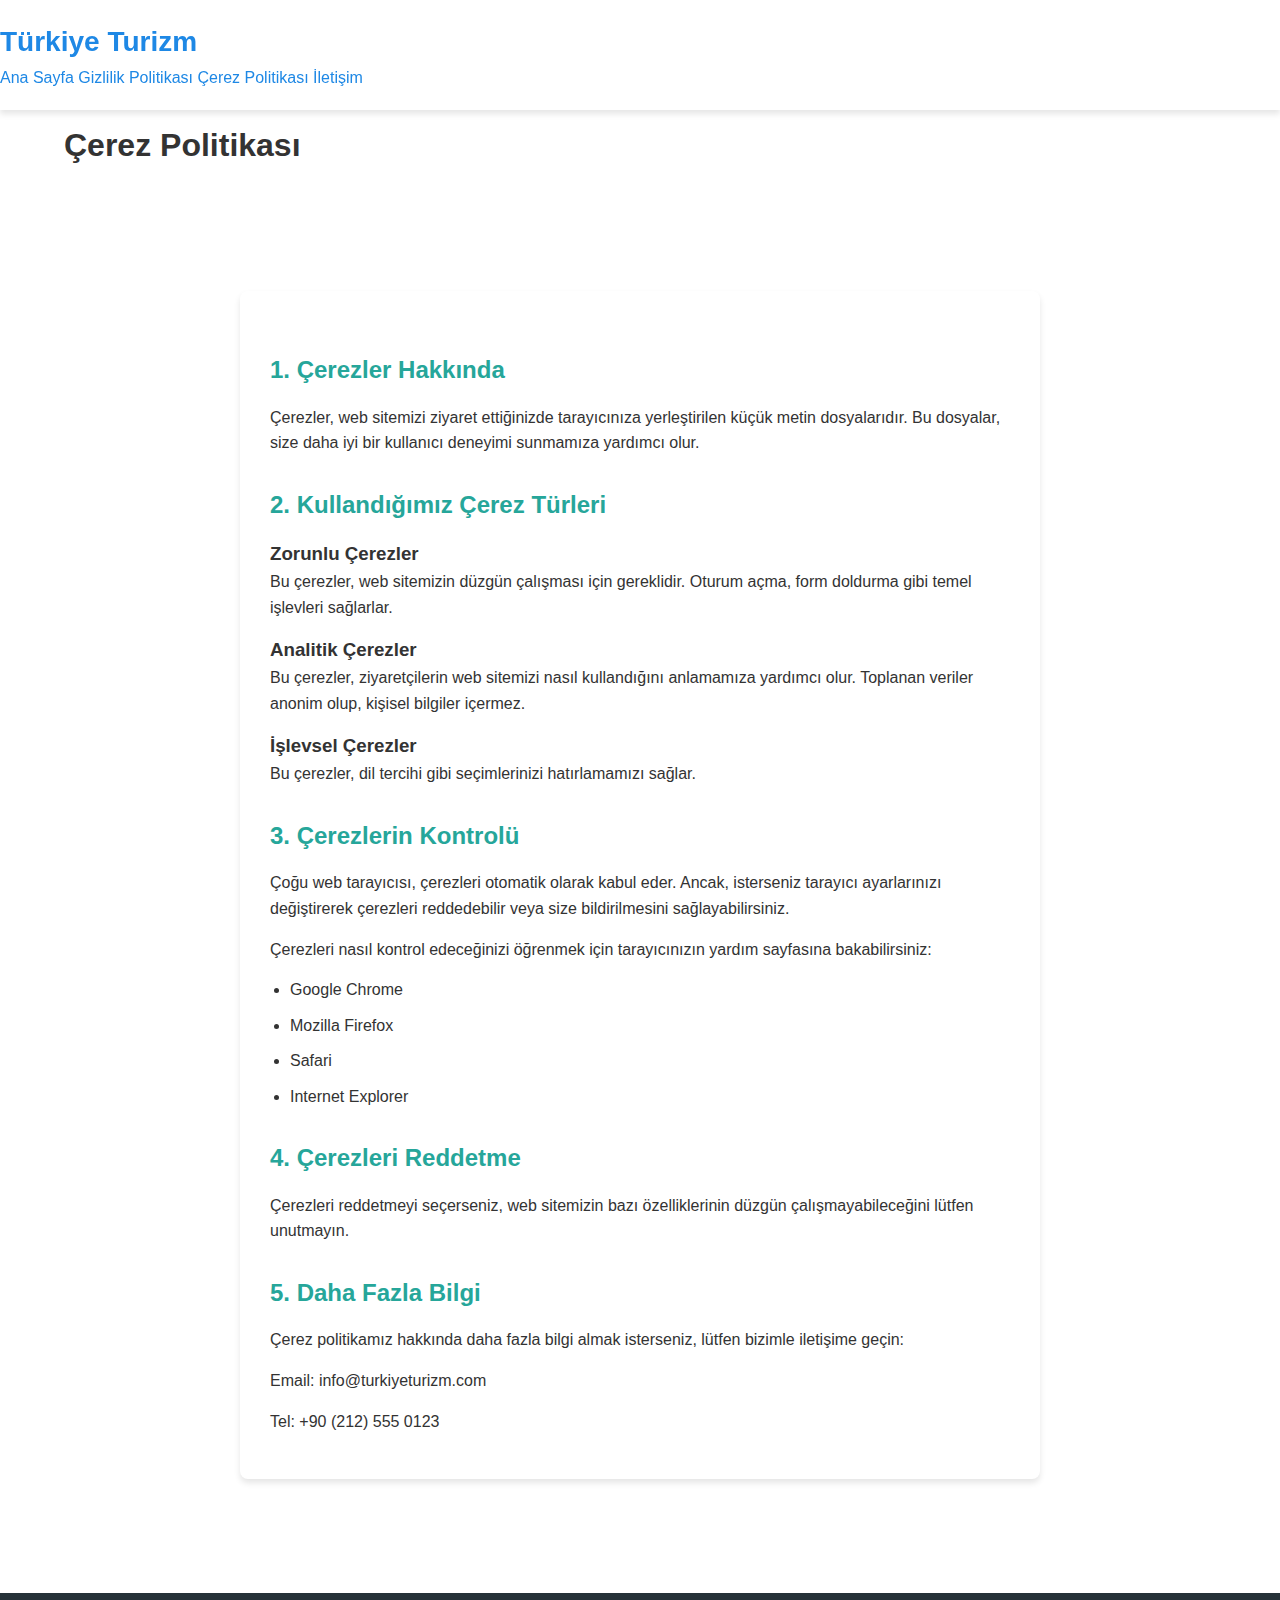
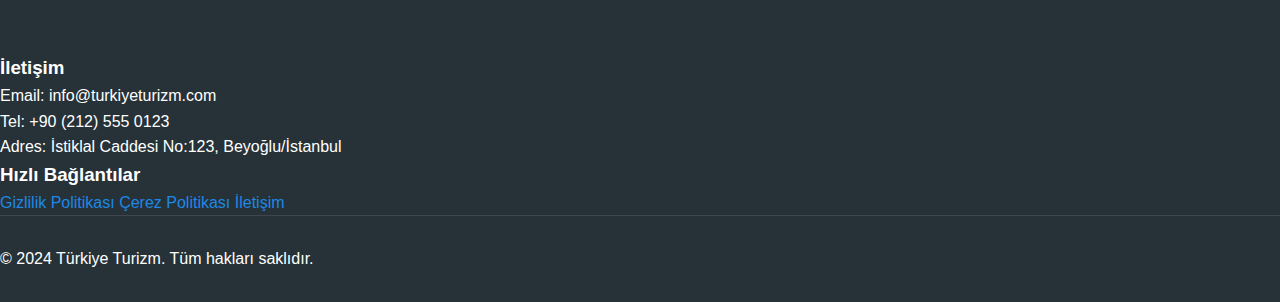
==== cookie-policy.html @ a339ad76 "Add files via upload" ====
<!DOCTYPE html>
<html lang="tr">
<head>
    <meta charset="UTF-8">
    <meta name="viewport" content="width=device-width, initial-scale=1.0">
    <title>Çerez Politikası - Türkiye Turizm</title>
    <meta
    name="description"
    content="Türkiye'nin en güzel yerlerini keşfedin. Özel turlar, lüks oteller ve unutulmaz deneyimler için hizmetinizdeyiz."
  />
  <link rel="stylesheet" href="css/style.css" />

  <!-- favicon  -->
  <link
    rel="shortcut icon"
    href="img/free-icon-flight-4283062.png"
    type="image/x-icon"
  />
  <!-- aos  -->
  <link rel="stylesheet" href="https://unpkg.com/aos@next/dist/aos.css" />
</head>
<body>
    <header>
        <nav>
            <div class="logo">
                <h1>Türkiye Turizm</h1>
            </div>
            <div class="nav-links">
                <a href="index.html">Ana Sayfa</a>
                <a href="privacy-policy.html">Gizlilik Politikası</a>
                <a href="cookie-policy.html" class="active">Çerez Politikası</a>
                <a href="contact.html">İletişim</a>
            </div>
            <div class="mobile-menu" onclick="toggleMenu()">
                <span></span>
                <span></span>
                <span></span>
            </div>
        </nav>
    </header>

    <main style="padding: 120px 5% 4rem;">
        <h1>Çerez Politikası</h1>
        <div class="policy-content">
            <section>
                <h2>1. Çerezler Hakkında</h2>
                <p>Çerezler, web sitemizi ziyaret ettiğinizde tarayıcınıza yerleştirilen küçük metin dosyalarıdır. Bu dosyalar, size daha iyi bir kullanıcı deneyimi sunmamıza yardımcı olur.</p>
            </section>

            <section>
                <h2>2. Kullandığımız Çerez Türleri</h2>
                <h3>Zorunlu Çerezler</h3>
                <p>Bu çerezler, web sitemizin düzgün çalışması için gereklidir. Oturum açma, form doldurma gibi temel işlevleri sağlarlar.</p>

                <h3>Analitik Çerezler</h3>
                <p>Bu çerezler, ziyaretçilerin web sitemizi nasıl kullandığını anlamamıza yardımcı olur. Toplanan veriler anonim olup, kişisel bilgiler içermez.</p>

                <h3>İşlevsel Çerezler</h3>
                <p>Bu çerezler, dil tercihi gibi seçimlerinizi hatırlamamızı sağlar.</p>
            </section>

            <section>
                <h2>3. Çerezlerin Kontrolü</h2>
                <p>Çoğu web tarayıcısı, çerezleri otomatik olarak kabul eder. Ancak, isterseniz tarayıcı ayarlarınızı değiştirerek çerezleri reddedebilir veya size bildirilmesini sağlayabilirsiniz.</p>
                
                <p>Çerezleri nasıl kontrol edeceğinizi öğrenmek için tarayıcınızın yardım sayfasına bakabilirsiniz:</p>
                <ul>
                    <li>Google Chrome</li>
                    <li>Mozilla Firefox</li>
                    <li>Safari</li>
                    <li>Internet Explorer</li>
                </ul>
            </section>

            <section>
                <h2>4. Çerezleri Reddetme</h2>
                <p>Çerezleri reddetmeyi seçerseniz, web sitemizin bazı özelliklerinin düzgün çalışmayabileceğini lütfen unutmayın.</p>
            </section>

            <section>
                <h2>5. Daha Fazla Bilgi</h2>
                <p>Çerez politikamız hakkında daha fazla bilgi almak isterseniz, lütfen bizimle iletişime geçin:</p>
                <p>Email: info@turkiyeturizm.com</p>
                <p>Tel: +90 (212) 555 0123</p>
            </section>
        </div>
    </main>

    <footer>
        <div class="footer-content">
            <div class="footer-section">
                <h3>İletişim</h3>
                <p>Email: info@turkiyeturizm.com</p>
                <p>Tel: +90 (212) 555 0123</p>
                <p>Adres: İstiklal Caddesi No:123, Beyoğlu/İstanbul</p>
            </div>
            <div class="footer-section">
                <h3>Hızlı Bağlantılar</h3>
                <a href="privacy-policy.html">Gizlilik Politikası</a>
                <a href="cookie-policy.html">Çerez Politikası</a>
                <a href="contact.html">İletişim</a>
            </div>
        </div>
        <div class="footer-bottom">
            <p>&copy; 2024 Türkiye Turizm. Tüm hakları saklıdır.</p>
        </div>
    </footer>

    <script src="js/main.js"></script>
</body>
</html>
---- css/style.css ----
/* Base Styles */
:root {
    --primary-color: #1e88e5;
    --secondary-color: #26a69a;
    --accent-color: #ff9800;
    --text-color: #333333;
    --light-color: #f5f5f5;
    --dark-color: #263238;
    --white-color: #ffffff;
    --shadow: 0 4px 6px rgba(0, 0, 0, 0.1);
    --transition: all 0.3s ease;
  }
  
  * {
    margin: 0;
    padding: 0;
    box-sizing: border-box;
  }
  
  body {
    font-family: 'Segoe UI', Tahoma, Geneva, Verdana, sans-serif;
    line-height: 1.6;
    color: var(--text-color);
  }
  
  .container {
    width: 90%;
    max-width: 1200px;
    margin: 0 auto;
    padding: 0 20px;
  }
  
  a {
    text-decoration: none;
    color: var(--primary-color);
    transition: var(--transition);
  }
  
  a:hover {
    color: var(--accent-color);
  }
  
  ul {
    list-style: none;
  }
  
  img {
    max-width: 100%;
    height: auto;
  }
  
  .section {
    padding: 80px 0;
  }
  
  .section-header {
    text-align: center;
    margin-bottom: 50px;
  }
  
  .section-header h2 {
    font-size: 36px;
    color: var(--primary-color);
    margin-bottom: 15px;
  }
  
  .section-header p {
    font-size: 18px;
    color: var(--text-color);
    max-width: 600px;
    margin: 0 auto;
  }
  
  .bg-light {
    background-color: var(--light-color);
  }
  
  .btn {
    display: inline-block;
    background-color: var(--primary-color);
    color: var(--white-color);
    padding: 12px 24px;
    border-radius: 5px;
    font-weight: 600;
    text-transform: uppercase;
    border: none;
    cursor: pointer;
    transition: var(--transition);
  }
  
  .btn:hover {
    background-color: var(--secondary-color);
    color: var(--white-color);
  }
  
  .btn-small {
    padding: 8px 16px;
    font-size: 14px;
  }
  
  /* Cookie Notice */
  #cookie-notice {
    position: fixed;
    bottom: 0;
    left: 0;
    width: 100%;
    background-color: rgba(0, 0, 0, 0.9);
    color: var(--white-color);
    padding: 15px 0;
    z-index: 9999;
    display: none;
  }
  
  .cookie-content {
    display: flex;
    align-items: center;
    justify-content: space-between;
    max-width: 1200px;
    margin: 0 auto;
    padding: 0 20px;
    flex-wrap: wrap;
  }
  
  .cookie-content p {
    flex: 1;
    margin-right: 20px;
    margin-bottom: 10px;
  }
  
  .cookie-buttons {
    display: flex;
    gap: 10px;
  }
  
  .cookie-buttons button {
    background-color: var(--primary-color);
    color: var(--white-color);
    border: none;
    padding: 8px 16px;
    border-radius: 4px;
    cursor: pointer;
    transition: var(--transition);
  }
  
  .cookie-buttons button:hover {
    background-color: var(--secondary-color);
  }
  
  .cookie-buttons a {
    color: var(--white-color);
    text-decoration: underline;
    padding: 8px 0;
  }
  
  /* Header */
  header {
    position: fixed;
    top: 0;
    left: 0;
    width: 100%;
    background-color: var(--white-color);
    box-shadow: var(--shadow);
    z-index: 1000;
    padding: 20px 0;
  }
  
  header .container {
    display: flex;
    justify-content: space-between;
    align-items: center;
  }
  
  .logo h1 {
    font-size: 28px;
    font-weight: 700;
    color: var(--primary-color);
  }
  
  nav ul {
    display: flex;
  }
  
  nav ul li {
    margin-left: 25px;
  }
  
  nav ul li a {
    color: var(--text-color);
    font-weight: 600;
    font-size: 16px;
    transition: var(--transition);
  }
  
  nav ul li a:hover {
    color: var(--primary-color);
  }
  
  .mobile-menu-btn {
    display: none;
    flex-direction: column;
    cursor: pointer;
  }
  
  .mobile-menu-btn span {
    width: 30px;
    height: 3px;
    background-color: var(--text-color);
    margin: 3px 0;
    transition: var(--transition);
  }
  
  /* Hero Section */
  #hero {
    height: 100vh;
    background-image: linear-gradient(rgba(0, 0, 0, 0.6), rgba(0, 0, 0, 0.6)), url('../img/fatih-yurur-kNSREmtaGOE-unsplash.jpg');
    background-size: cover;
    background-position: center;
    display: flex;
    align-items: center;
    text-align: center;
    color: var(--white-color);
    padding-top: 80px;
  }
  
  .hero-content {
    max-width: 800px;
    margin: 0 auto;
  }
  
  .hero-content h2 {
    font-size: 48px;
    margin-bottom: 20px;
    font-weight: 700;
  }
  
  .hero-content p {
    font-size: 20px;
    margin-bottom: 30px;
  }
  
  /* Destinations Section */
  .destination-grid {
    display: grid;
    grid-template-columns: repeat(auto-fit, minmax(280px, 1fr));
    gap: 30px;
  }
  
  .destination-card {
    background-color: var(--white-color);
    border-radius: 8px;
    overflow: hidden;
    box-shadow: var(--shadow);
    transition: var(--transition);
  }
  
  .destination-card:hover {
    transform: translateY(-10px);
    box-shadow: 0 10px 20px rgba(0, 0, 0, 0.2);
  }
  
  .destination-img {
    height: 200px;
    overflow: hidden;
  }
  
  .destination-img img {
    width: 100%;
    height: 100%;
    object-fit: cover;
    transition: var(--transition);
  }
  
  .destination-card:hover .destination-img img {
    transform: scale(1.1);
  }
  
  .destination-info {
    padding: 20px;
  }
  
  .destination-info h3 {
    font-size: 22px;
    margin-bottom: 10px;
    color: var(--primary-color);
  }
  
  .destination-info p {
    margin-bottom: 15px;
    color: var(--text-color);
  }
  
  /* Tours Section */
  .tours-container {
    display: grid;
    grid-template-columns: repeat(auto-fit, minmax(350px, 1fr));
    gap: 30px;
  }
  
  .tour-card {
    background-color: var(--white-color);
    border-radius: 8px;
    overflow: hidden;
    box-shadow: var(--shadow);
    transition: var(--transition);
  }
  
  .tour-card:hover {
    transform: translateY(-10px);
    box-shadow: 0 10px 20px rgba(0, 0, 0, 0.2);
  }
  
  .tour-img {
    height: 250px;
    position: relative;
    overflow: hidden;
  }
  
  .tour-img img {
    width: 100%;
    height: 100%;
    object-fit: cover;
    transition: var(--transition);
  }
  
  .tour-card:hover .tour-img img {
    transform: scale(1.1);
  }
  
  .tour-price {
    position: absolute;
    top: 15px;
    right: 15px;
    background-color: var(--primary-color);
    color: var(--white-color);
    padding: 8px 12px;
    border-radius: 5px;
    font-weight: 600;
  }
  
  .tour-info {
    padding: 20px;
  }
  
  .tour-info h3 {
    font-size: 22px;
    margin-bottom: 10px;
    color: var(--primary-color);
  }
  
  .tour-details {
    display: flex;
    justify-content: space-between;
    margin-bottom: 15px;
    font-size: 14px;
    color: #666;
  }
  
  .tour-info p {
    margin-bottom: 15px;
  }
  
  /* Hotels Section */
  .hotels-grid {
    display: grid;
    grid-template-columns: repeat(auto-fit, minmax(350px, 1fr));
    gap: 30px;
  }
  
  .hotel-card {
    background-color: var(--white-color);
    border-radius: 8px;
    overflow: hidden;
    box-shadow: var(--shadow);
    transition: var(--transition);
  }
  
  .hotel-card:hover {
    transform: translateY(-10px);
    box-shadow: 0 10px 20px rgba(0, 0, 0, 0.2);
  }
  
  .hotel-img {
    height: 250px;
    position: relative;
    overflow: hidden;
  }
  
  .hotel-img img {
    width: 100%;
    height: 100%;
    object-fit: cover;
    transition: var(--transition);
  }
  
  .hotel-card:hover .hotel-img img {
    transform: scale(1.1);
  }
  
  .hotel-rating {
    position: absolute;
    top: 15px;
    right: 15px;
    background-color: var(--primary-color);
    color: var(--white-color);
    padding: 5px 10px;
    border-radius: 5px;
    font-weight: 600;
  }
  
  .hotel-info {
    padding: 20px;
  }
  
  .hotel-info h3 {
    font-size: 22px;
    margin-bottom: 5px;
    color: var(--primary-color);
  }
  
  .hotel-location {
    font-size: 14px;
    color: #666;
    margin-bottom: 10px;
  }
  
  .hotel-info p {
    margin-bottom: 15px;
  }
  
  .hotel-price {
    font-weight: 600;
    color: var(--secondary-color);
    margin-bottom: 15px;
  }
  
  /* Why Us Section */
  .features-grid {
    display: grid;
    grid-template-columns: repeat(auto-fit, minmax(250px, 1fr));
    gap: 30px;
  }
  
  .feature-card {
    background-color: var(--white-color);
    padding: 30px;
    border-radius: 8px;
    text-align: center;
    box-shadow: var(--shadow);
    transition: var(--transition);
  }
  
  .feature-card:hover {
    transform: translateY(-10px);
  }
  
  .feature-icon {
    width: 70px;
    height: 70px;
    margin: 0 auto 20px;
    background-color: rgba(30, 136, 229, 0.1);
    border-radius: 50%;
    display: flex;
    align-items: center;
    justify-content: center;
    color: var(--primary-color);
    font-size: 30px;
  }
  
  .feature-card h3 {
    font-size: 20px;
    margin-bottom: 15px;
    color: var(--primary-color);
  }
  
  /* Testimonials Section */
  .testimonials-slider {
    display: flex;
    overflow-x: auto;
    gap: 30px;
    padding: 20px 0;
    scroll-snap-type: x mandatory;
    -webkit-overflow-scrolling: touch;
  }
  
  .testimonial-card {
    flex: 0 0 400px;
    scroll-snap-align: start;
    background-color: var(--white-color);
    padding: 30px;
    border-radius: 8px;
    box-shadow: var(--shadow);
    transition: var(--transition);
  }
  
  .testimonial-card:hover {
    transform: translateY(-10px);
    box-shadow: 0 10px 20px rgba(0, 0, 0, 0.2);
  }
  
  .testimonial-text {
    font-style: italic;
    margin-bottom: 20px;
    position: relative;
  }
  
  .testimonial-text::before {
    content: "";
    font-size: 70px;
    color: rgba(30, 136, 229, 0.1);
    position: absolute;
    top: -20px;
    left: -20px;
    z-index: -1;
  }
  
  .testimonial-author {
    display: flex;
    align-items: center;
  }
  
  .testimonial-author img {
    width: 60px;
    height: 60px;
    border-radius: 50%;
    margin-right: 15px;
    object-fit: cover;
  }
  
  .testimonial-author h4 {
    font-size: 18px;
    margin-bottom: 5px;
    color: var(--primary-color);
  }
  
  .testimonial-author p {
    font-size: 14px;
    color: #666;
  }
  
  /* Contact Section */
  .contact-container {
    display: grid;
    grid-template-columns: 1fr 1fr;
    gap: 50px;
  }
  
  .contact-info {
    display: grid;
    grid-template-columns: 1fr;
    gap: 30px;
  }
  
  .contact-item {
    display: flex;
    align-items: flex-start;
  }
  
  .contact-item i {
    font-size: 24px;
    color: var(--primary-color);
    margin-right: 15px;
    min-width: 30px;
  }
  
  .contact-item h3 {
    font-size: 20px;
    margin-bottom: 5px;
    color: var(--primary-color);
  }
  
  .contact-form form {
    display: grid;
    grid-template-columns: 1fr;
    gap: 20px;
  }
  
  .form-group input,
  .form-group select,
  .form-group textarea {
    width: 100%;
    padding: 12px 15px;
    border: 1px solid #ddd;
    border-radius: 5px;
    font-size: 16px;
    transition: var(--transition);
  }
  
  .form-group input:focus,
  .form-group select:focus,
  .form-group textarea:focus {
    border-color: var(--primary-color);
    outline: none;
  }
  
  /* About Section */
  .about-content {
    display: grid;
    grid-template-columns: 3fr 2fr;
    gap: 50px;
    align-items: center;
  }
  
  .about-text p {
    margin-bottom: 15px;
  }
  
  .about-text ul {
    margin-bottom: 15px;
    padding-left: 20px;
  }
  
  .about-text ul li {
    list-style-type: disc;
    margin-bottom: 5px;
  }
  
  .about-img {
    border-radius: 8px;
    overflow: hidden;
    box-shadow: var(--shadow);
  }
  
  /* Blog Section */
  .blog-grid {
    display: grid;
    grid-template-columns: repeat(auto-fit, minmax(350px, 1fr));
    gap: 30px;
  }
  
  .blog-card {
    background-color: var(--white-color);
    border-radius: 8px;
    overflow: hidden;
    box-shadow: var(--shadow);
    transition: var(--transition);
  }
  
  .blog-card:hover {
    transform: translateY(-10px);
    box-shadow: 0 10px 20px rgba(0, 0, 0, 0.2);
  }
  
  .blog-img {
    height: 220px;
    overflow: hidden;
  }
  
  .blog-img img {
    width: 100%;
    height: 100%;
    object-fit: cover;
    transition: var(--transition);
  }
  
  .blog-card:hover .blog-img img {
    transform: scale(1.1);
  }
  
  .blog-info {
    padding: 20px;
  }
  
  .blog-date {
    font-size: 14px;
    color: #666;
    display: block;
    margin-bottom: 10px;
  }
  
  .blog-info h3 {
    font-size: 20px;
    margin-bottom: 10px;
    color: var(--primary-color);
  }
  
  .blog-info p {
    margin-bottom: 15px;
  }
  
  /* Footer */
  footer {
    background-color: var(--dark-color);
    color: var(--white-color);
    padding: 60px 0 30px;
  }
  
  .footer-top {
    display: grid;
    grid-template-columns: repeat(auto-fit, minmax(250px, 1fr));
    gap: 40px;
    margin-bottom: 40px;
  }
  
  .footer-about h3,
  .footer-links h3,
  .footer-newsletter h3 {
    color: var(--primary-color);
    margin-bottom: 20px;
    font-size: 20px;
  }
  
  .footer-about p {
    margin-bottom: 15px;
  }
  
  .footer-links ul li {
    margin-bottom: 10px;
  }
  
  .footer-links ul li a {
    color: #bbb;
    transition: var(--transition);
  }
  
  .footer-links ul li a:hover {
    color: var(--primary-color);
    padding-left: 5px;
  }
  
  .footer-newsletter p {
    margin-bottom: 15px;
  }
  
  .newsletter-form {
    display: flex;
  }
  
  .newsletter-form input {
    flex: 1;
    padding: 10px 15px;
    border: none;
    border-radius: 5px 0 0 5px;
  }
  
  .newsletter-form button {
    border-radius: 0 5px 5px 0;
    padding: 0 15px;
  }
  
  .footer-bottom {
    display: flex;
    justify-content: space-between;
    align-items: center;
    flex-wrap: wrap;
    padding-top: 30px;
    border-top: 1px solid rgba(255, 255, 255, 0.1);
  }
  
  .footer-social {
    display: flex;
    gap: 15px;
  }
  
  .footer-social a {
    color: var(--white-color);
    font-size: 20px;
    transition: var(--transition);
  }
  
  .footer-social a:hover {
    color: var(--primary-color);
  }
  
  /* Policy Pages */
  .policy-content {
    max-width: 800px;
    margin: 120px auto 50px;
    padding: 30px;
    background-color: var(--white-color);
    border-radius: 8px;
    box-shadow: var(--shadow);
  }
  
  .policy-content h1 {
    font-size: 32px;
    color: var(--primary-color);
    margin-bottom: 20px;
  }
  
  .policy-content h2 {
    font-size: 24px;
    color: var(--secondary-color);
    margin: 30px 0 15px;
  }
  
  .policy-content p {
    margin-bottom: 15px;
  }
  
  .policy-content ul {
    margin-bottom: 15px;
    padding-left: 20px;
  }
  
  .policy-content ul li {
    list-style-type: disc;
    margin-bottom: 10px;
  }
  
  .policy-content .back-btn {
    margin-top: 30px;
    display: inline-block;
  }
  
  /* Media Queries */
  @media (max-width: 992px) {
    .section {
      padding: 60px 0;
    }
    
    .section-header h2 {
      font-size: 32px;
    }
    
    .hero-content h2 {
      font-size: 42px;
    }
    
    .about-content,
    .contact-container {
      grid-template-columns: 1fr;
    }
    
    .about-img {
      order: -1;
    }
  }
  
  @media (max-width: 768px) {
    nav {
      display: none;
    }
    
    .mobile-menu-btn {
      display: flex;
    }
    
    .hero-content h2 {
      font-size: 36px;
    }
    
    .destination-grid,
    .tours-container,
    .hotels-grid,
    .features-grid,
    .blog-grid {
      grid-template-columns: 1fr;
    }
    
    .about-content,
    .contact-container {
      gap: 30px;
    }
    
    .footer-top {
      grid-template-columns: 1fr;
    }
    
    .footer-bottom {
      flex-direction: column;
      gap: 20px;
    }
  }
  
  @media (max-width: 576px) {
    .container {
      width: 95%;
      padding: 0 10px;
    }
    
    .section {
      padding: 40px 0;
    }
    
    .section-header h2 {
      font-size: 28px;
    }
    
    .hero-content h2 {
      font-size: 32px;
    }
    
    .hero-content p {
      font-size: 18px;
    }
    
    .testimonial-card {
      flex: 0 0 300px;
    }
  }
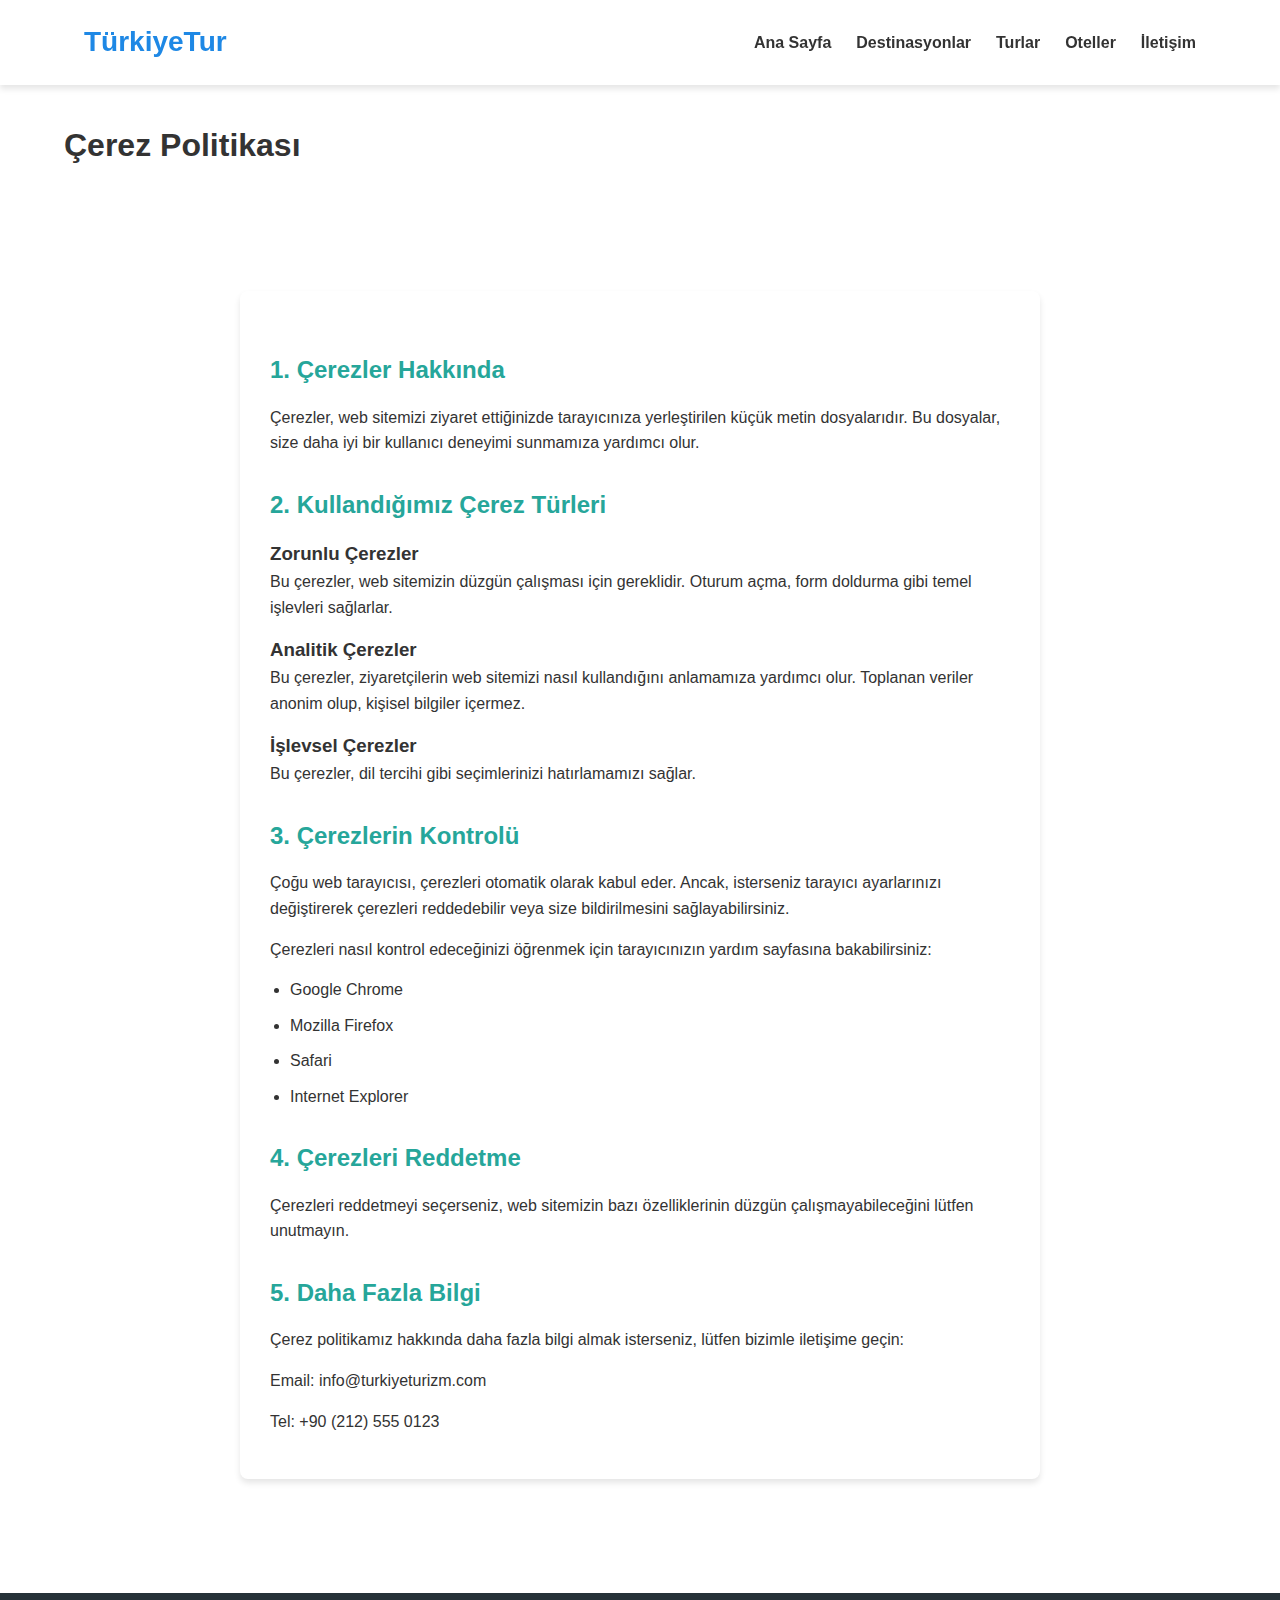
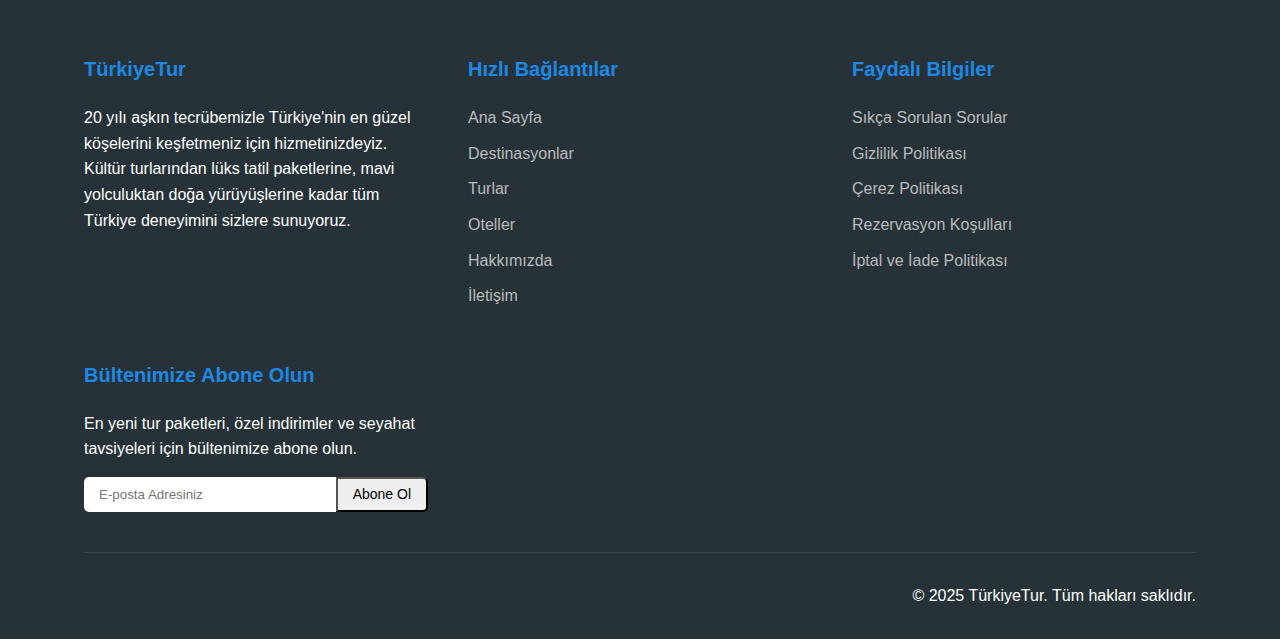
==== commit 28a594a2: "Update cookie-policy.html" ====
--- a/cookie-policy.html
+++ b/cookie-policy.html
@@ -20,24 +20,28 @@
   <link rel="stylesheet" href="https://unpkg.com/aos@next/dist/aos.css" />
 </head>
 <body>
-    <header>
+ <!-- Header Bölümü -->
+ <header>
+    <div class="container">
+        <div class="logo">
+            <h1>TürkiyeTur</h1>
+        </div>
         <nav>
-            <div class="logo">
-                <h1>Türkiye Turizm</h1>
-            </div>
-            <div class="nav-links">
-                <a href="index.html">Ana Sayfa</a>
-                <a href="privacy-policy.html">Gizlilik Politikası</a>
-                <a href="cookie-policy.html" class="active">Çerez Politikası</a>
-                <a href="contact.html">İletişim</a>
-            </div>
-            <div class="mobile-menu" onclick="toggleMenu()">
-                <span></span>
-                <span></span>
-                <span></span>
-            </div>
+            <ul>
+                <li><a href="#home">Ana Sayfa</a></li>
+                <li><a href="#destinations">Destinasyonlar</a></li>
+                <li><a href="#tours">Turlar</a></li>
+                <li><a href="#hotels">Oteller</a></li>
+                <li><a href="#contact">İletişim</a></li>
+            </ul>
         </nav>
-    </header>
+        <div class="mobile-menu-btn">
+            <span></span>
+            <span></span>
+            <span></span>
+        </div>
+    </div>
+</header>
 
     <main style="padding: 120px 5% 4rem;">
         <h1>Çerez Politikası</h1>
@@ -85,27 +89,58 @@
             </section>
         </div>
     </main>
-
-    <footer>
-        <div class="footer-content">
-            <div class="footer-section">
-                <h3>İletişim</h3>
-                <p>Email: info@turkiyeturizm.com</p>
-                <p>Tel: +90 (212) 555 0123</p>
-                <p>Adres: İstiklal Caddesi No:123, Beyoğlu/İstanbul</p>
+   <!-- Footer -->
+   <footer>
+    <div class="container">
+        <div class="footer-top">
+            <div class="footer-about">
+                <h3>TürkiyeTur</h3>
+                <p>20 yılı aşkın tecrübemizle Türkiye'nin en güzel köşelerini keşfetmeniz için hizmetinizdeyiz. Kültür turlarından lüks tatil paketlerine, mavi yolculuktan doğa yürüyüşlerine kadar tüm Türkiye deneyimini sizlere sunuyoruz.</p>
             </div>
-            <div class="footer-section">
+            <div class="footer-links">
                 <h3>Hızlı Bağlantılar</h3>
-                <a href="privacy-policy.html">Gizlilik Politikası</a>
-                <a href="cookie-policy.html">Çerez Politikası</a>
-                <a href="contact.html">İletişim</a>
+                <ul>
+                    <li><a href="#">Ana Sayfa</a></li>
+                    <li><a href="#destinations">Destinasyonlar</a></li>
+                    <li><a href="#tours">Turlar</a></li>
+                    <li><a href="#hotels">Oteller</a></li>
+                    <li><a href="#about">Hakkımızda</a></li>
+                    <li><a href="#contact">İletişim</a></li>
+                </ul>
+            </div>
+            <div class="footer-links">
+                <h3>Faydalı Bilgiler</h3>
+                <ul>
+                    <li><a href="#">Sıkça Sorulan Sorular</a></li>
+                    <li><a href="privacy-policy.html">Gizlilik Politikası</a></li>
+                    <li><a href="cookie-policy.html">Çerez Politikası</a></li>
+                    <li><a href="#">Rezervasyon Koşulları</a></li>
+                    <li><a href="#">İptal ve İade Politikası</a></li>
+                </ul>
+            </div>
+            <div class="footer-newsletter">
+                <h3>Bültenimize Abone Olun</h3>
+                <p>En yeni tur paketleri, özel indirimler ve seyahat tavsiyeleri için bültenimize abone olun.</p>
+                <form class="newsletter-form">
+                    <input type="email" placeholder="E-posta Adresiniz" required>
+                    <button type="submit" class="btn-small">Abone Ol</button>
+                </form>
             </div>
         </div>
         <div class="footer-bottom">
-            <p>&copy; 2024 Türkiye Turizm. Tüm hakları saklıdır.</p>
+            <div class="footer-social">
+                <a href="#"><i class="icon-facebook"></i></a>
+                <a href="#"><i class="icon-instagram"></i></a>
+                <a href="#"><i class="icon-twitter"></i></a>
+                <a href="#"><i class="icon-youtube"></i></a>
+            </div>
+            <div class="footer-copyright">
+                <p>&copy; 2025 TürkiyeTur. Tüm hakları saklıdır.</p>
+            </div>
         </div>
-    </footer>
+    </div>
+</footer>
 
     <script src="js/main.js"></script>
 </body>
-</html>+</html>
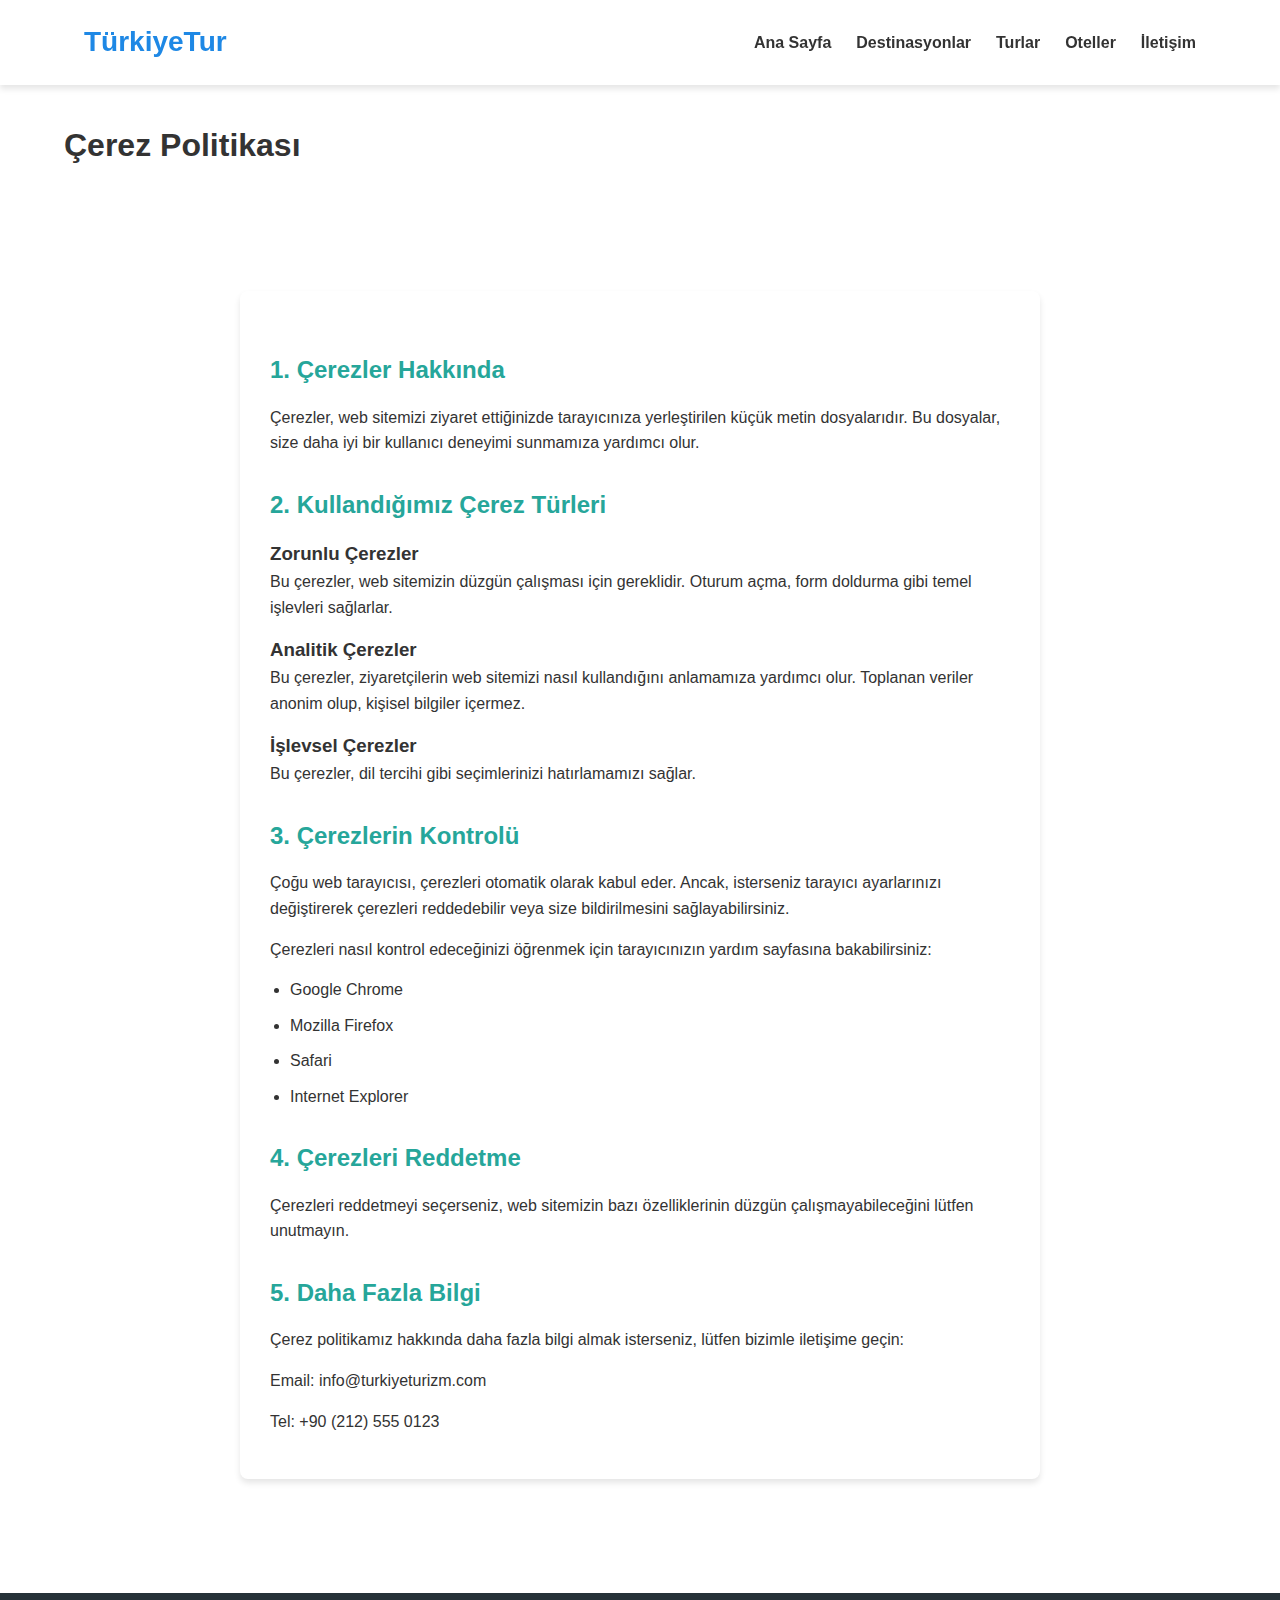
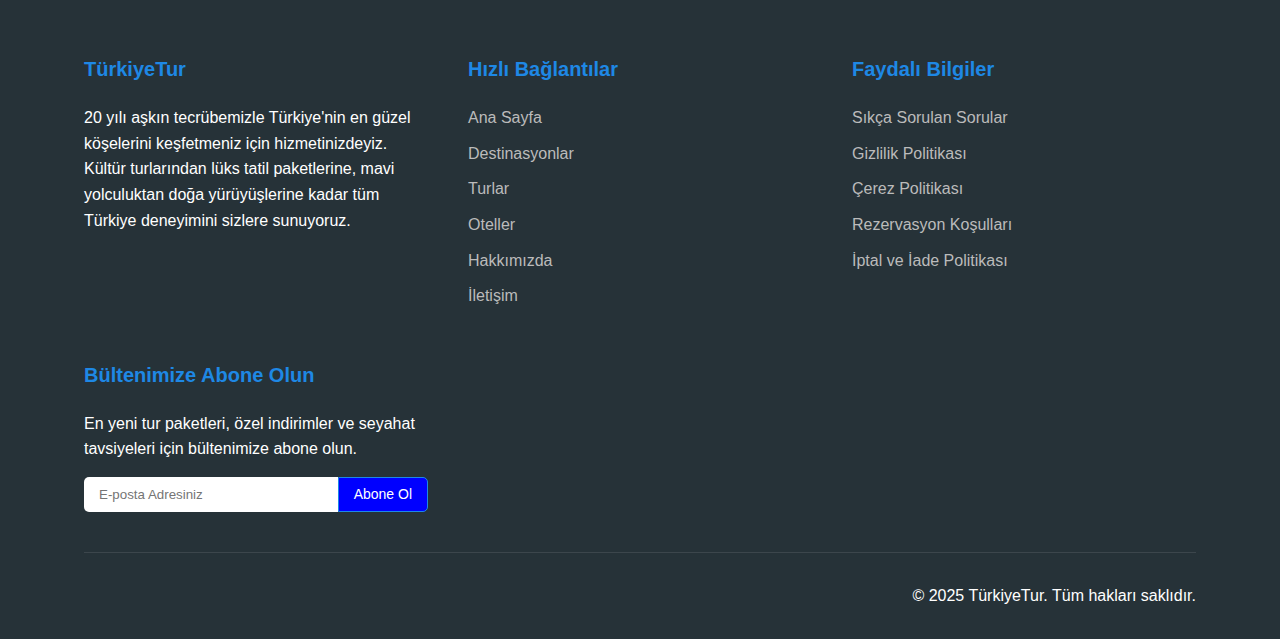
==== commit cfa5d16c: "Add files via upload" ====
--- a/cookie-policy.html
+++ b/cookie-policy.html
@@ -28,11 +28,11 @@
         </div>
         <nav>
             <ul>
-                <li><a href="#home">Ana Sayfa</a></li>
-                <li><a href="#destinations">Destinasyonlar</a></li>
-                <li><a href="#tours">Turlar</a></li>
-                <li><a href="#hotels">Oteller</a></li>
-                <li><a href="#contact">İletişim</a></li>
+                <li><a href="index.html#home">Ana Sayfa</a></li>
+                <li><a href="index.html#destinations">Destinasyonlar</a></li>
+                <li><a href="index.html#tours">Turlar</a></li>
+                <li><a href="index.html#hotels">Oteller</a></li>
+                <li><a href="index.html#contact">İletişim</a></li>
             </ul>
         </nav>
         <div class="mobile-menu-btn">
@@ -143,4 +143,4 @@
 
     <script src="js/main.js"></script>
 </body>
-</html>
+</html>--- a/css/style.css
+++ b/css/style.css
@@ -94,8 +94,11 @@
   }
   
   .btn-small {
+    background-color: blue;
+    border: 1px solid var(--primary-color);
     padding: 8px 16px;
     font-size: 14px;
+    color: white;
   }
   
   /* Cookie Notice */
